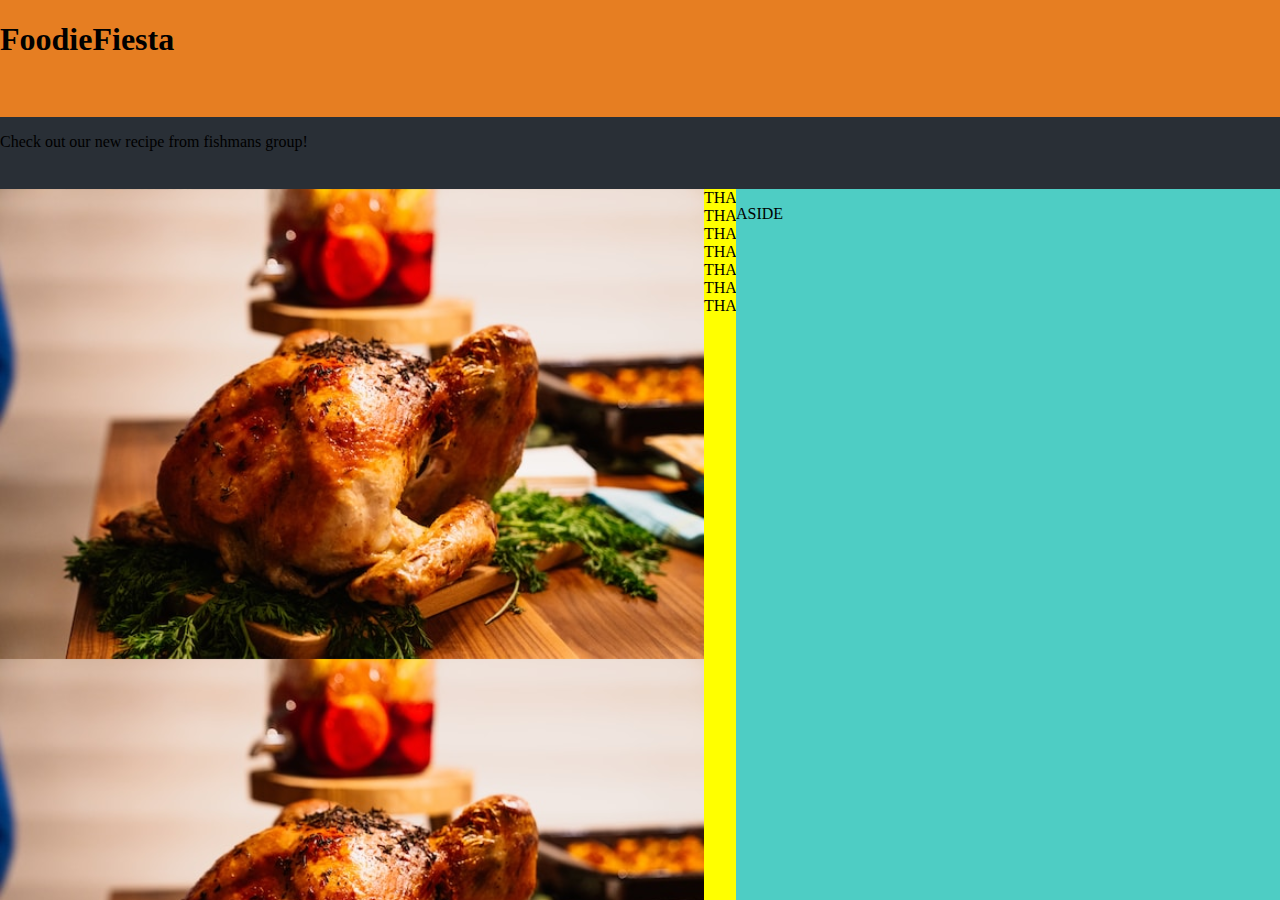
==== index.html @ adcbaf63 "First Commit" ====
<!DOCTYPE html>
<html lang="en">
<head>
  <meta charset="UTF-8">
  <meta name="viewport" content="width=device-width, initial-scale=1.0">
  <link rel="stylesheet" href="css/style.css">
  <title>Document</title>
</head>
<body>
  <div id="wrapper">
    <header><h1>FoodieFiesta</h1></header>
    <nav><p>Check out our new recipe from fishmans group!</p></nav>
    <section></section>
    <div><span class="imageDivider">THANKSGIVING THANKSGIVING THANKSGIVING THANKSGIVING THANKSGIVING THANKSGIVING THANKSGIVING</span></div>
    <aside><p>ASIDE</p></aside>

  </div>

</body>
</html>
---- css/style.css ----
body{
    margin: 0px;
}

#wrapper{
    display: grid;
    height: 100vh;
    grid-template-columns: 55% 2.5% 42.5%;
    grid-template-rows:13% 8% 79%;
    grid-template-areas: 
    "hd hd hd"
    "nv nv nv"
    "sc dv as"
    ;
}

header{
    grid-area: hd;
    background-color: #e67e22;
}

nav{
    grid-area: nv;
    background-color: #292F36;
}

section{
    grid-area: sc;
    background-color: #fff;
    background-image: url(/img/kalkon.jpg);
    background-size: contain;
}

div{
    grid-area: dv;
    background-color: yellow;
}

aside{
    grid-area: as;
    background-color: #4ECDC4;
}

.imageDivider{
    transform: scale(-1, -1);
}
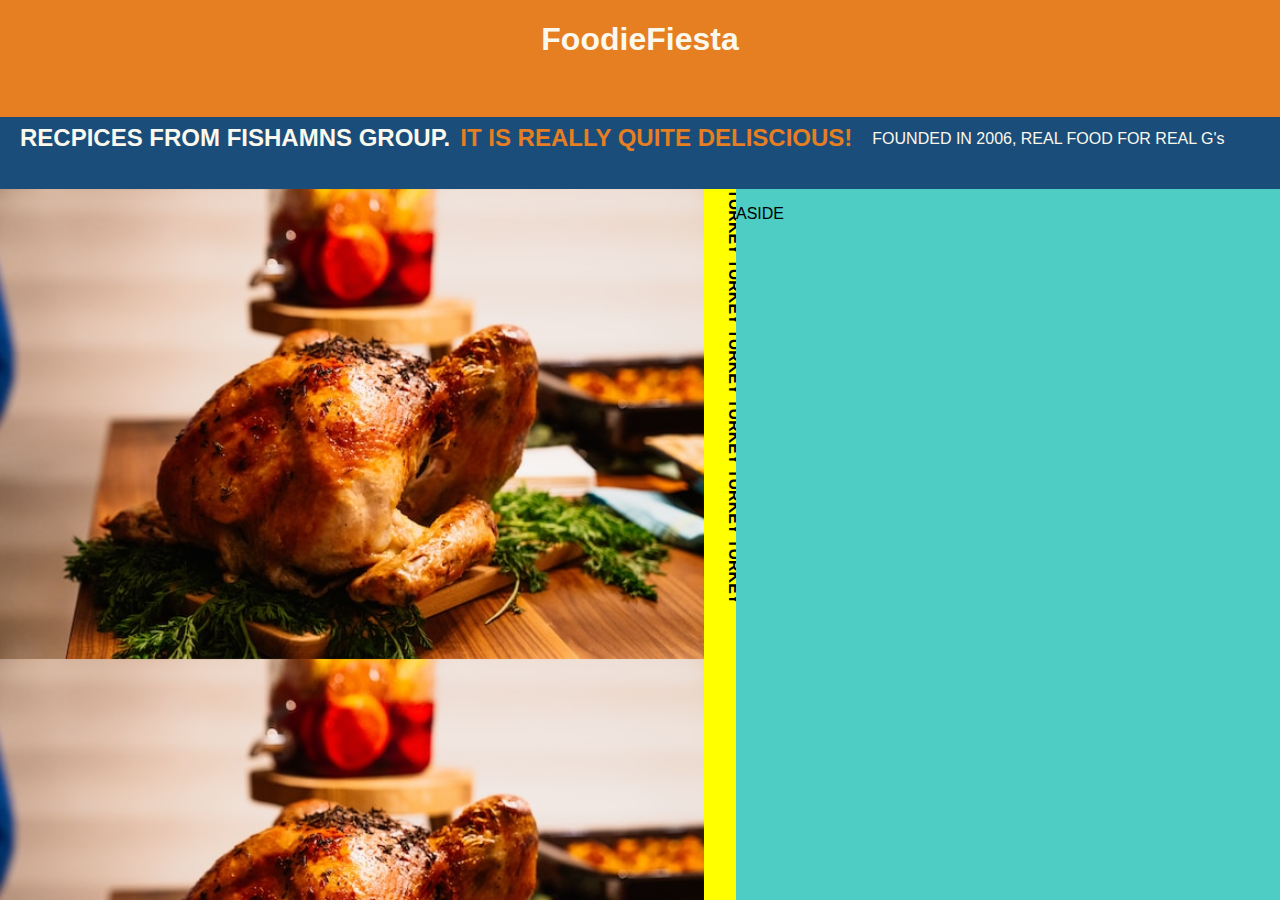
==== commit 4b6dd5c7: "Second commit" ====
--- a/index.html
+++ b/index.html
@@ -9,9 +9,13 @@
 <body>
   <div id="wrapper">
     <header><h1>FoodieFiesta</h1></header>
-    <nav><p>Check out our new recipe from fishmans group!</p></nav>
+    <nav>
+      <span><h2>RECPICES FROM FISHAMNS GROUP.</h2></span>
+      <span><h2 class="secondNavText">IT IS REALLY QUITE DELISCIOUS!</h2></span>
+      <span><h2 class="thirdNavText">FOUNDED IN 2006, REAL FOOD FOR REAL G's</h2></span>
+    </nav>
     <section></section>
-    <div><span class="imageDivider">THANKSGIVING THANKSGIVING THANKSGIVING THANKSGIVING THANKSGIVING THANKSGIVING THANKSGIVING</span></div>
+    <div><span><h4 class="imageDivider">TURKEY TURKEY TURKEY TURKEY TURKEY TURKEY </h4></span></div>
     <aside><p>ASIDE</p></aside>
 
   </div>
--- a/css/style.css
+++ b/css/style.css
@@ -1,5 +1,6 @@
 body{
     margin: 0px;
+    font-family: "SE Inter","Space Grotesk",Helvetica,sans-serif;
 }
 
 #wrapper{
@@ -18,10 +19,34 @@
     grid-area: hd;
     background-color: #e67e22;
 }
+header h1{
+    text-align: center;
+    font-size: 2rem;
+    color: #fbf9ee;
+}
 
 nav{
+    display: flex;
     grid-area: nv;
-    background-color: #292F36;
+    background-color: #1B4D7A;
+}
+nav h2{
+    font-size: 24px;
+    margin: 0;
+    padding-top:7px;
+    padding-left: 20px;
+    color: #fbf9ee;
+}
+.secondNavText{
+    padding-left: 10px;
+    color: #e67e22;
+}
+.thirdNavText{
+    font-size: 16px;
+    margin: 0;
+    padding-left: 10;
+    padding-top: 13px;
+    font-weight: 1;
 }
 
 section{
@@ -42,5 +67,6 @@
 }
 
 .imageDivider{
-    transform: scale(-1, -1);
+    writing-mode: vertical-lr;
+    text-align: left;
 }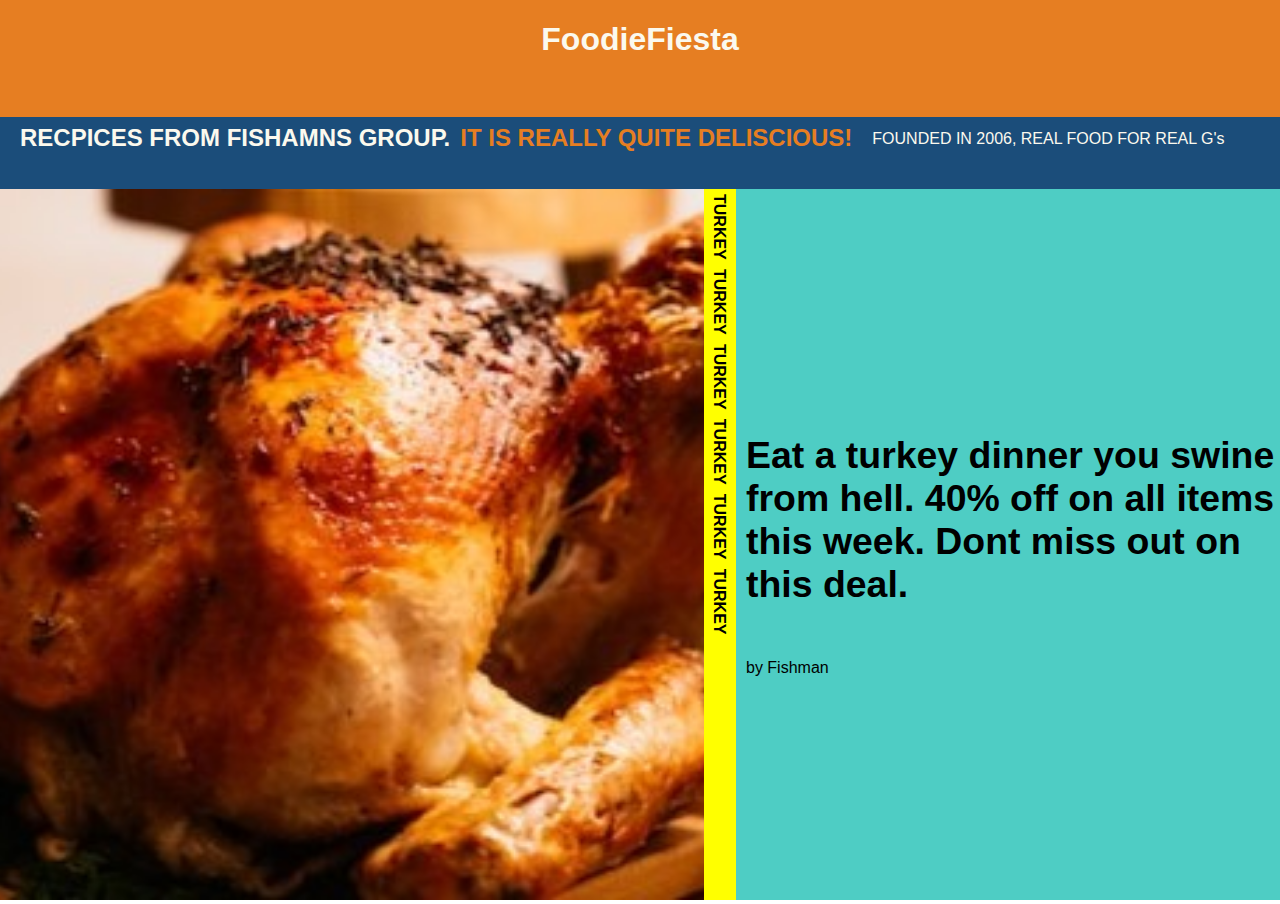
==== commit 70d0cb34: "lite ny text och fixat mindre saker" ====
--- a/index.html
+++ b/index.html
@@ -14,9 +14,14 @@
       <span><h2 class="secondNavText">IT IS REALLY QUITE DELISCIOUS!</h2></span>
       <span><h2 class="thirdNavText">FOUNDED IN 2006, REAL FOOD FOR REAL G's</h2></span>
     </nav>
-    <section></section>
-    <div><span><h4 class="imageDivider">TURKEY TURKEY TURKEY TURKEY TURKEY TURKEY </h4></span></div>
-    <aside><p>ASIDE</p></aside>
+    <section>
+      <img src="/img/kalkon2.jpg" alt="" class="mainImage">
+    </section>
+    <aside>
+      <span class="articleTitle"><h3>Eat a turkey dinner you swine from hell. 40% off on all items this week. Dont miss out on this deal.</h3></span>
+      <span class="articleDescription"><p> by Fishman</p></span>
+    </aside>
+    <div><h4 class="imageDividerText">TURKEY TURKEY TURKEY TURKEY TURKEY TURKEY</h4></div>
 
   </div>
 
--- a/css/style.css
+++ b/css/style.css
@@ -1,6 +1,7 @@
 body{
     margin: 0px;
     font-family: "SE Inter","Space Grotesk",Helvetica,sans-serif;
+
 }
 
 #wrapper{
@@ -52,8 +53,12 @@
 section{
     grid-area: sc;
     background-color: #fff;
-    background-image: url(/img/kalkon.jpg);
-    background-size: contain;
+}
+
+.mainImage{
+    height: 100%;
+    width: 100%;
+    object-fit: cover;
 }
 
 div{
@@ -63,10 +68,30 @@
 
 aside{
     grid-area: as;
+    display: flex;
+    flex-direction: column;
+    justify-content: center;
     background-color: #4ECDC4;
 }
 
-.imageDivider{
+.articleTitle{
+    margin-left: 10px;
+    margin-left: 10px;
+    font-size: 2rem;
+}
+
+.articleDescription{
+    margin-top: 0px;
+    margin-left: 10px;
+}
+
+.imageDividerText{
+    font-size: 1rem;
+    padding-top: 5px;
+    padding-left: 0.4rem;
+    word-spacing: 5px;
     writing-mode: vertical-lr;
     text-align: left;
+    margin: 0px;
+   
 }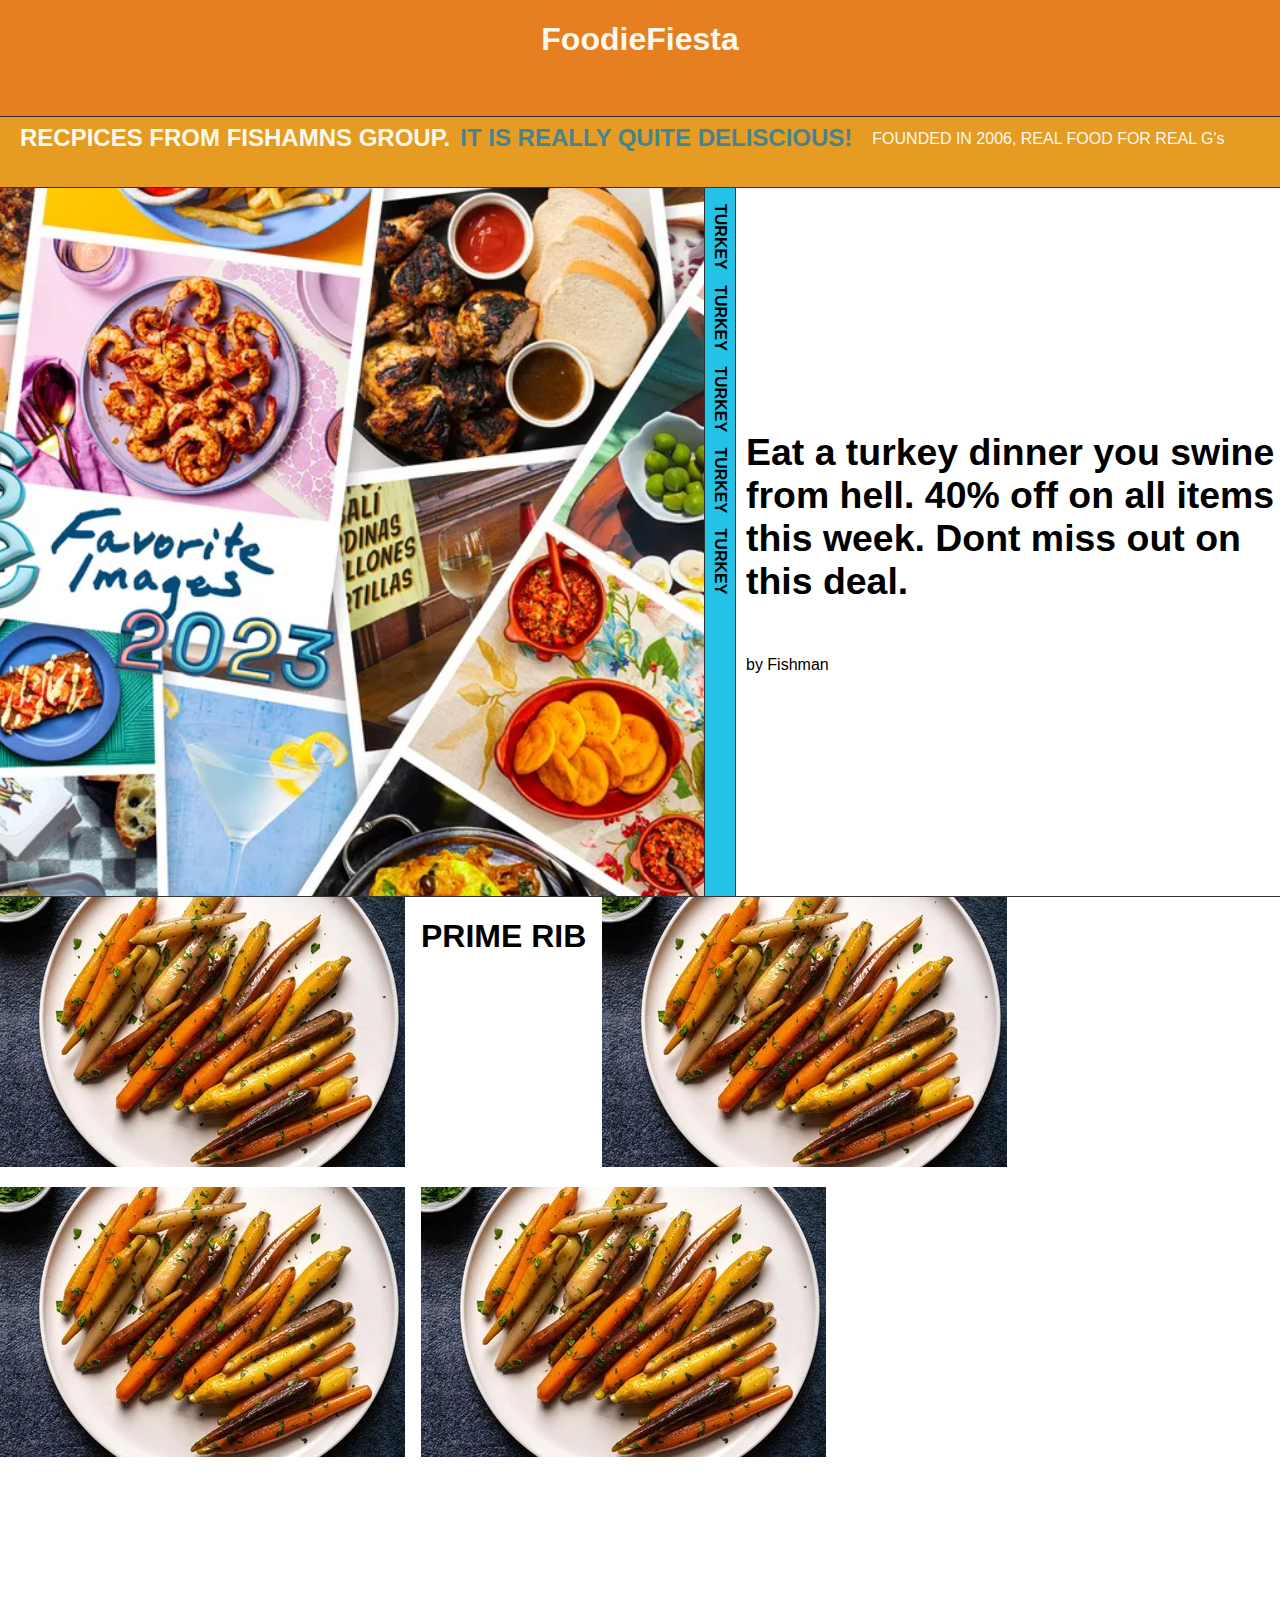
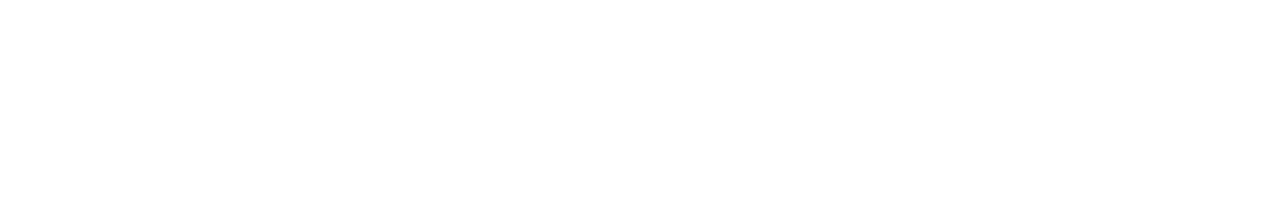
==== commit 3306a59f: "Cards" ====
--- a/index.html
+++ b/index.html
@@ -7,7 +7,7 @@
   <title>Document</title>
 </head>
 <body>
-  <div id="wrapper">
+  <div id="wrapperLandingPage">
     <header><h1>FoodieFiesta</h1></header>
     <nav>
       <span><h2>RECPICES FROM FISHAMNS GROUP.</h2></span>
@@ -15,14 +15,25 @@
       <span><h2 class="thirdNavText">FOUNDED IN 2006, REAL FOOD FOR REAL G's</h2></span>
     </nav>
     <section>
-      <img src="/img/kalkon2.jpg" alt="" class="mainImage">
+      <img src="/img/testImage.png" alt="" class="mainImage">
     </section>
     <aside>
       <span class="articleTitle"><h3>Eat a turkey dinner you swine from hell. 40% off on all items this week. Dont miss out on this deal.</h3></span>
       <span class="articleDescription"><p> by Fishman</p></span>
     </aside>
-    <div><h4 class="imageDividerText">TURKEY TURKEY TURKEY TURKEY TURKEY TURKEY</h4></div>
+    <div id="imageDivider"><h4 class="imageDividerText">TURKEY TURKEY TURKEY TURKEY TURKEY </h4></div>
 
+  </div>
+
+  <div id="wrapperCards">
+    <div id="cardContainer">
+
+      <article class="card"><img class="cardImg" src="img/exampleCardImg.jpg" alt=""></article>
+      <article class="card"><h1>PRIME RIB</h1></article>
+      <article class="card"><img class="cardImg" src="img/exampleCardImg.jpg" alt=""></article>
+      <article class="card"><img class="cardImg" src="img/exampleCardImg.jpg" alt=""></article>
+      <article class="card"><img class="cardImg" src="img/exampleCardImg.jpg" alt=""></article>
+    </div>
   </div>
 
 </body>
--- a/css/style.css
+++ b/css/style.css
@@ -1,12 +1,12 @@
 body{
     margin: 0px;
     font-family: "SE Inter","Space Grotesk",Helvetica,sans-serif;
-
 }
 
-#wrapper{
+#wrapperLandingPage{
     display: grid;
-    height: 100vh;
+    border-bottom: 1px solid #333;
+    height: calc(100vh - 4px);
     grid-template-columns: 55% 2.5% 42.5%;
     grid-template-rows:13% 8% 79%;
     grid-template-areas: 
@@ -27,9 +27,11 @@
 }
 
 nav{
+    border-top: 1px solid #333;
+    border-bottom: 1px solid #333;
     display: flex;
     grid-area: nv;
-    background-color: #1B4D7A;
+    background-color: #E69C22;
 }
 nav h2{
     font-size: 24px;
@@ -40,7 +42,7 @@
 }
 .secondNavText{
     padding-left: 10px;
-    color: #e67e22;
+    color: #468391;
 }
 .thirdNavText{
     font-size: 16px;
@@ -61,9 +63,11 @@
     object-fit: cover;
 }
 
-div{
+#imageDivider{
     grid-area: dv;
-    background-color: yellow;
+    border-left: 1px solid #333;
+    border-right: 1px solid #333;
+    background-color: #22C3E6;
 }
 
 aside{
@@ -71,7 +75,7 @@
     display: flex;
     flex-direction: column;
     justify-content: center;
-    background-color: #4ECDC4;
+    background-color: white;
 }
 
 .articleTitle{
@@ -86,12 +90,33 @@
 }
 
 .imageDividerText{
+    text-justify: distribute;
     font-size: 1rem;
-    padding-top: 5px;
+    padding-top: 1rem;
     padding-left: 0.4rem;
-    word-spacing: 5px;
+    word-spacing: 0.7rem;
     writing-mode: vertical-lr;
-    text-align: left;
     margin: 0px;
    
+}
+/* ----------------------------------------------------------- */
+
+#wrapperCards{
+    height: 100vh;
+    background-color: white;
+}
+
+#cardContainer{
+    display: flex;
+    gap: 1rem;
+    flex-wrap: wrap;
+}
+
+.card{
+    height: auto;
+    width: auto;
+}
+
+.cardImg{
+    object-fit: fill;
 }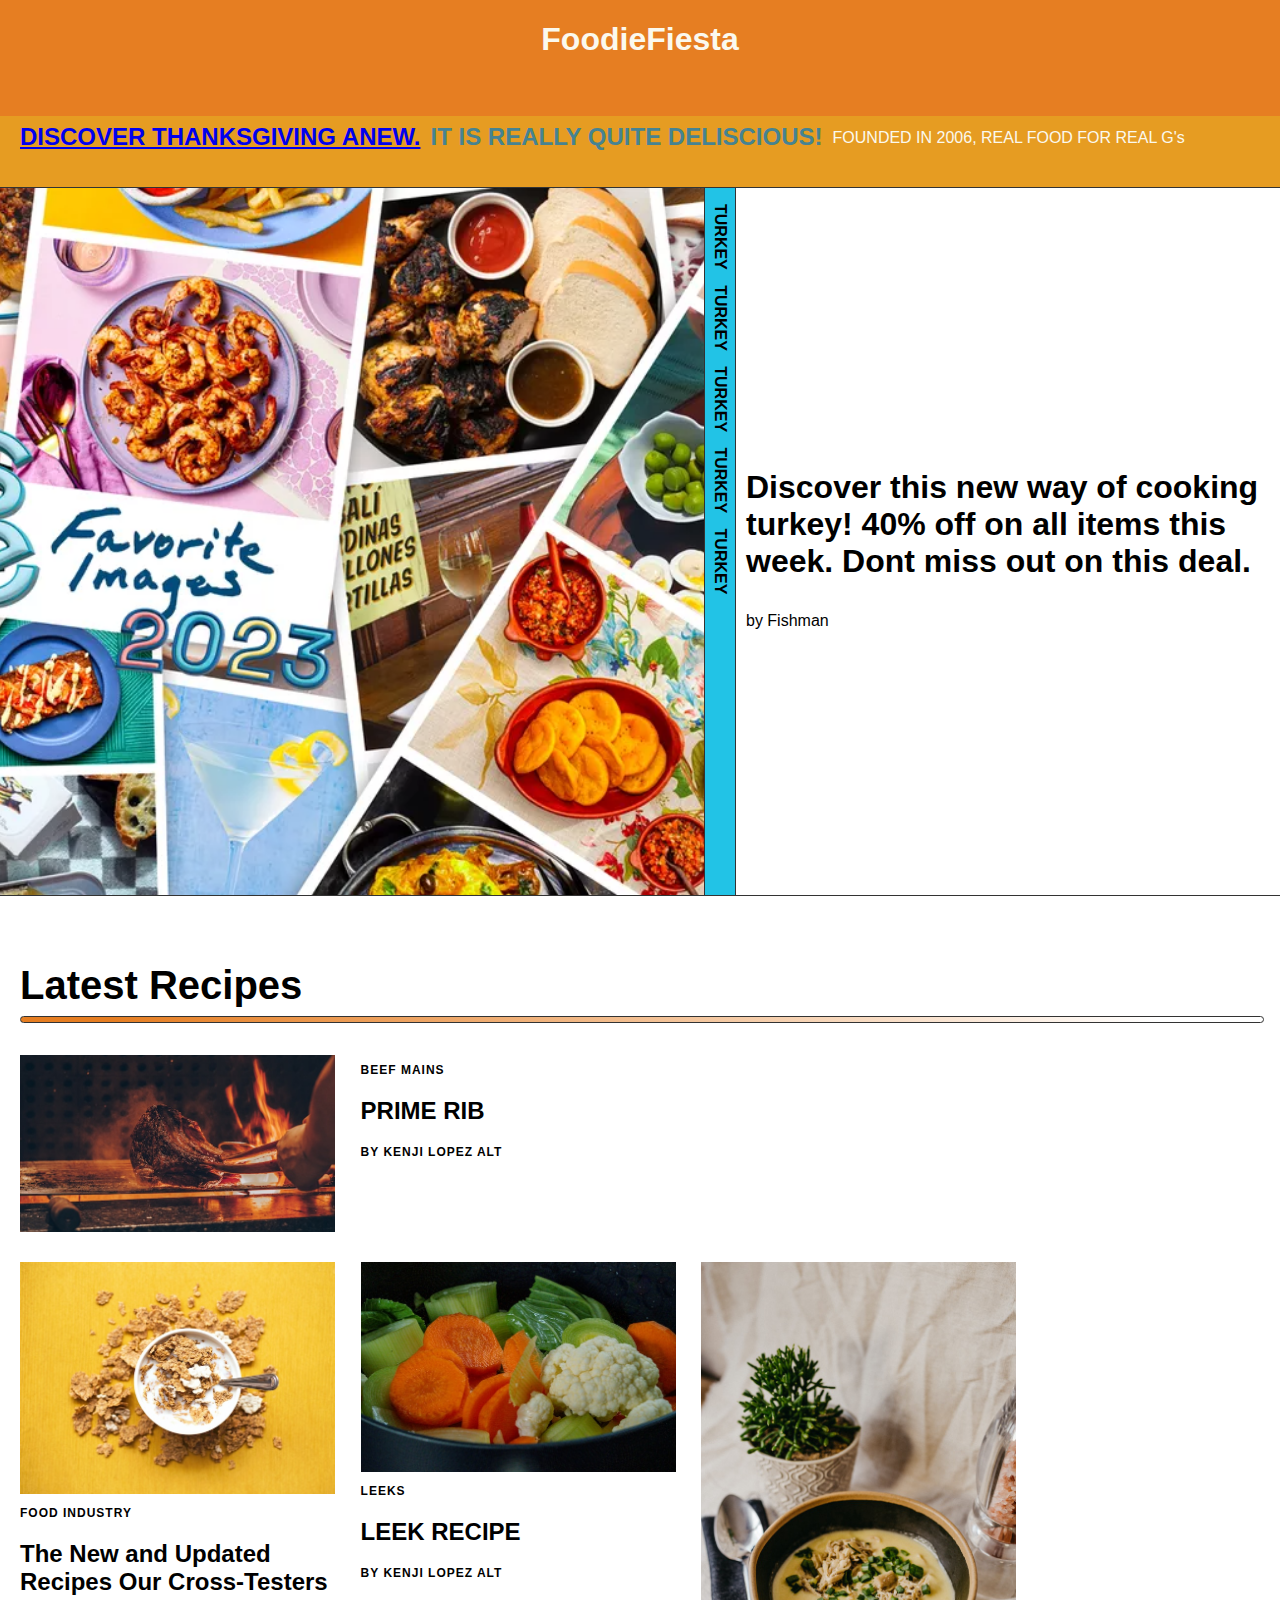
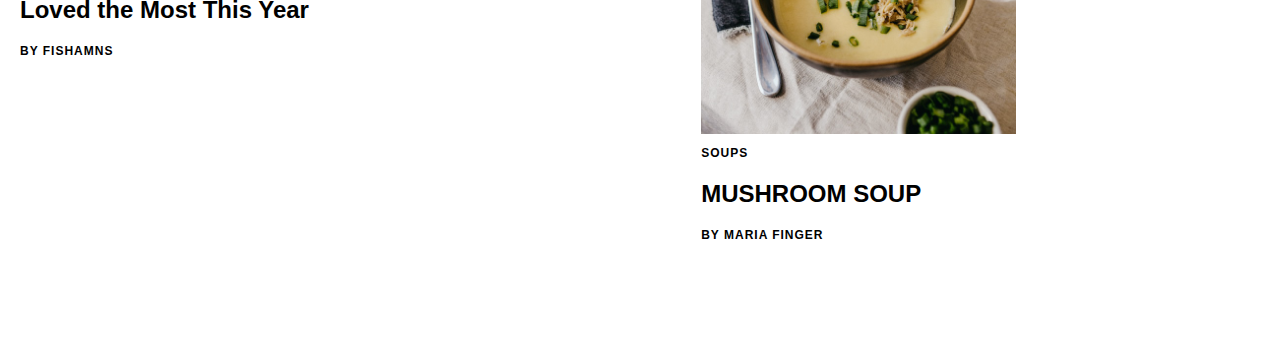
==== commit af7fdda1: "Inlämning" ====
--- a/index.html
+++ b/index.html
@@ -8,31 +8,52 @@
 </head>
 <body>
   <div id="wrapperLandingPage">
-    <header><h1>FoodieFiesta</h1></header>
+    <header><a href="index.html"><h1>FoodieFiesta</h1></a></header>
     <nav>
-      <span><h2>RECPICES FROM FISHAMNS GROUP.</h2></span>
-      <span><h2 class="secondNavText">IT IS REALLY QUITE DELISCIOUS!</h2></span>
-      <span><h2 class="thirdNavText">FOUNDED IN 2006, REAL FOOD FOR REAL G's</h2></span>
+      <h2><a href="recipe.html">DISCOVER THANKSGIVING ANEW.</a></h2>
+      <h2 class="secondNavText">IT IS REALLY QUITE DELISCIOUS!</h2>
+      <h2 class="thirdNavText">FOUNDED IN 2006, REAL FOOD FOR REAL G's</h2>
     </nav>
     <section>
       <img src="/img/testImage.png" alt="" class="mainImage">
     </section>
     <aside>
-      <span class="articleTitle"><h3>Eat a turkey dinner you swine from hell. 40% off on all items this week. Dont miss out on this deal.</h3></span>
-      <span class="articleDescription"><p> by Fishman</p></span>
+      <h3 id="articleTitle">Discover this new way of cooking turkey! 40% off on all items this week. Dont miss out on this deal.</h3>
+      <p class="articleDescription"> by Fishman</p>
     </aside>
     <div id="imageDivider"><h4 class="imageDividerText">TURKEY TURKEY TURKEY TURKEY TURKEY </h4></div>
 
   </div>
 
+  <h5>Latest Recipes</h5>
+  <header id="latestRecipesBar"></header>
+
   <div id="wrapperCards">
     <div id="cardContainer">
-
-      <article class="card"><img class="cardImg" src="img/exampleCardImg.jpg" alt=""></article>
-      <article class="card"><h1>PRIME RIB</h1></article>
-      <article class="card"><img class="cardImg" src="img/exampleCardImg.jpg" alt=""></article>
-      <article class="card"><img class="cardImg" src="img/exampleCardImg.jpg" alt=""></article>
-      <article class="card"><img class="cardImg" src="img/exampleCardImg.jpg" alt=""></article>
+      <article class="card"><img class="cardImg" src="img/PrimeRib.jpg" alt="">
+      </article>
+      <article class="card" id="firstCardText">
+        <h1 class="cardText">BEEF MAINS</h1>
+        <h2 class="cardTitle">PRIME RIB</h2>
+        <h3 class="cardText">BY KENJI LOPEZ ALT</h2>
+      </article>
+      <article class="card">
+      </article>
+      <article class="card"><img class="cardImg" src="img/Cereal.jpg" alt="">
+        <h1 class="cardText">FOOD INDUSTRY</h1>
+        <h2 class="cardTitle">The New and Updated Recipes Our Cross-Testers Loved the Most This Year</h2>
+        <h3 class="cardText">BY FISHAMNS</h2> 
+      </article>
+      <article class="card"><img class="cardImg" src="img/LeekRecipe.jpg" alt="">
+        <h1 class="cardText">LEEKS</h1>
+        <h2 class="cardTitle">LEEK RECIPE</h2>
+        <h3 class="cardText">BY KENJI LOPEZ ALT</h2>
+      </article>
+      <article class="card"><img class="cardImg" src="img/MushroomSoup.jpg" alt="">
+        <h1 class="cardText">SOUPS</h1>
+        <h2 class="cardTitle">MUSHROOM SOUP</h2>
+        <h3 class="cardText">BY MARIA FINGER</h2>
+      </article>
     </div>
   </div>
 
--- a/css/style.css
+++ b/css/style.css
@@ -1,6 +1,7 @@
 body{
     margin: 0px;
     font-family: "SE Inter","Space Grotesk",Helvetica,sans-serif;
+    /* -webkit-font-smoothing: antialiased; */
 }
 
 #wrapperLandingPage{
@@ -25,9 +26,10 @@
     font-size: 2rem;
     color: #fbf9ee;
 }
-
+header a{
+    text-decoration:none
+}
 nav{
-    border-top: 1px solid #333;
     border-bottom: 1px solid #333;
     display: flex;
     grid-area: nv;
@@ -40,14 +42,17 @@
     padding-left: 20px;
     color: #fbf9ee;
 }
+nav a:hover{
+    color: #22C3E6;
+}
 .secondNavText{
     padding-left: 10px;
     color: #468391;
 }
 .thirdNavText{
     font-size: 16px;
-    margin: 0;
-    padding-left: 10;
+    margin: 0px;
+    padding-left: 10px;
     padding-top: 13px;
     font-weight: 1;
 }
@@ -78,7 +83,7 @@
     background-color: white;
 }
 
-.articleTitle{
+#articleTitle{
     margin-left: 10px;
     margin-left: 10px;
     font-size: 2rem;
@@ -90,7 +95,6 @@
 }
 
 .imageDividerText{
-    text-justify: distribute;
     font-size: 1rem;
     padding-top: 1rem;
     padding-left: 0.4rem;
@@ -101,22 +105,97 @@
 }
 /* ----------------------------------------------------------- */
 
+* {
+    box-sizing: border-box;
+}
+
+h5{
+    margin-left: 1.25rem;
+    margin-bottom: 0px;
+    font-size: 2.5rem;
+}
+
+#latestRecipesBar{
+    margin-left: 1.25rem;
+    margin-top: 0.5rem;
+    margin-bottom: 2rem;
+    margin-right: 1rem;
+    height: 7px;
+    width: auto;
+    box-sizing: border-box;
+    border: 1.25px solid #333;
+    border-radius: 70px;
+    background: linear-gradient(90deg,#e67e22 7.15%,#fff 91.53%);
+}
+
 #wrapperCards{
+    margin-top: 20px;
     height: 100vh;
     background-color: white;
 }
 
 #cardContainer{
     display: flex;
-    gap: 1rem;
+    gap: 1.6rem;
+    margin-left: 1.25rem;
     flex-wrap: wrap;
 }
 
 .card{
-    height: auto;
-    width: auto;
+    height: 25%;
+    width: 25%;
 }
 
 .cardImg{
+    height: 100%;
+    width: 100%;
     object-fit: fill;
-}+}
+
+.cardText{
+    font-family: "SE Inter","Space Grotesk",Helvetica,sans-serif;
+    font-size: .75rem;
+    line-height: 1.17;
+    font-weight: 600;
+    letter-spacing: 1px;
+}
+
+.cardTitle:hover{
+    color: #22C3E6;
+}
+
+/* ----------------------------------------------------------- */
+
+#wrapperRecipe {
+    display: grid;
+    height: 100vh;
+    grid-template-columns: 55% 2.5% 42.5%;
+    grid-template-rows:13% 8% 69% 11%;
+    grid-template-areas: 
+    "hd hd hd"
+    "nv nv nv"
+    "ar2 ar2 ad2"
+    "ft ft ft"
+    ;
+}
+
+#article2{
+    margin-left: 1.25rem;
+    grid-area: ar2;
+}
+#aside2{
+    grid-area: ad2;
+}
+#aside2 img{
+    box-shadow: 10px 5px 5px #333;
+    border: 5px solid #333;
+    margin-top: 8.5rem;
+    height: 90%;
+    width: 90%;
+    object-fit: fill;
+}
+
+#footer2{
+    grid-area: ft2;
+    background-color: #22C3E6;
+}
